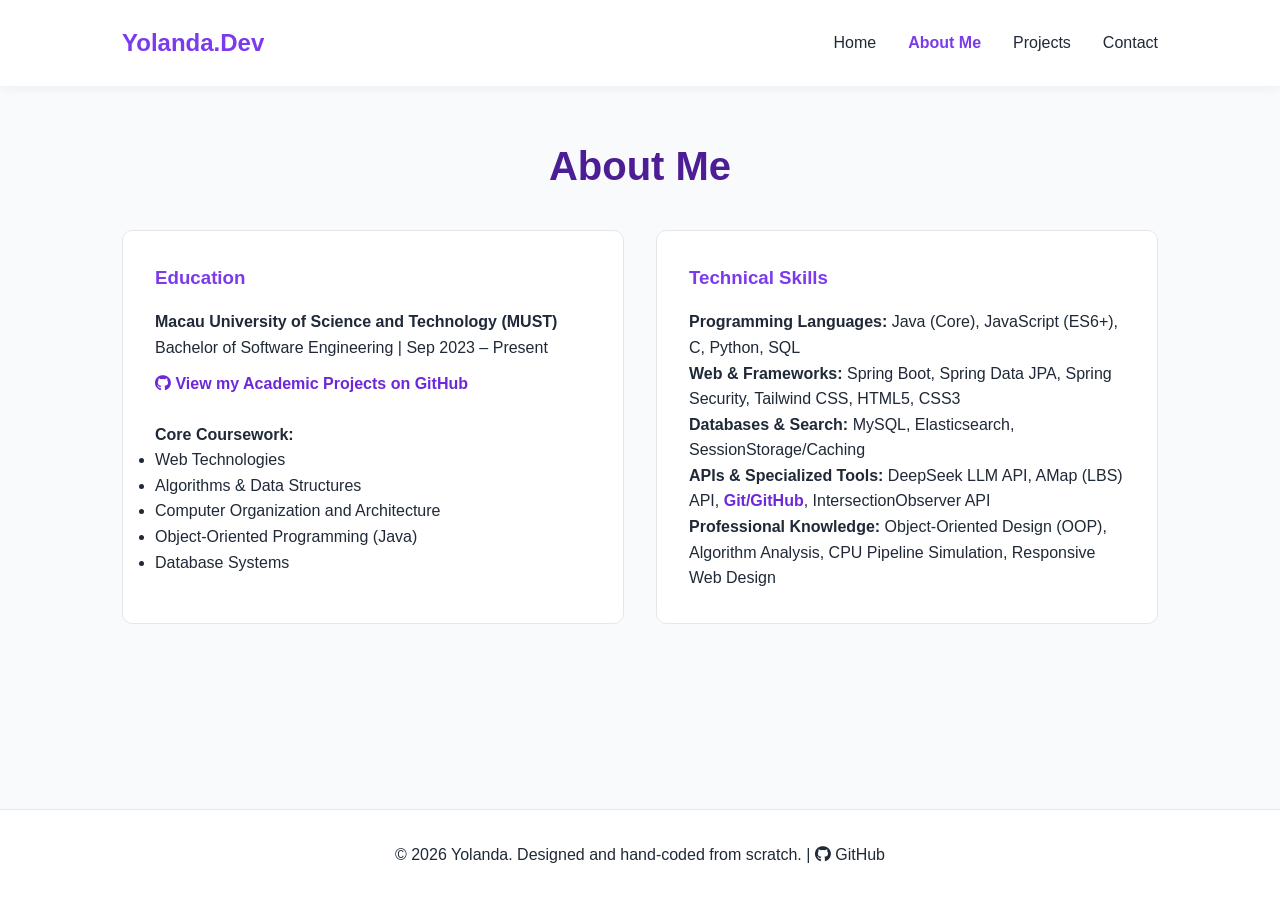
==== about.html @ a41aa28b "Add files via upload" ====
<!DOCTYPE html>
<html lang="en">
<head>
    <meta charset="UTF-8">
    <meta name="viewport" content="width=device-width, initial-scale=1.0">
    <title>About Me | Yolanda</title>
    <link rel="stylesheet" href="https://cdnjs.cloudflare.com/ajax/libs/font-awesome/6.0.0/css/all.min.css">
    <link rel="stylesheet" href="style.css">
</head>
<body>
    <header>
        <nav>
            <div class="logo">Yolanda.Dev</div>
            <ul class="nav-links">
                <li><a href="index.html">Home</a></li>
                <li><a href="about.html" class="active">About Me</a></li>
                <li><a href="projects.html">Projects</a></li>
                <li><a href="contact.html">Contact</a></li>
            </ul>
        </nav>
    </header>

    <main>
        <h2 class="page-title">About Me</h2>
        <div class="grid-container">
            <article class="card">
                <h3>Education</h3>
                <p><strong>Macau University of Science and Technology (MUST)</strong></p>
                <p>Bachelor of Software Engineering | Sep 2023 – Present</p>
                
                <p class="mt-2" style="margin-top: 10px;">
                    <a href="https://github.com/Yolanda9085" target="_blank" style="color: #6d28d9; text-decoration: none; font-weight: bold;">
                        <i class="fab fa-github"></i> View my Academic Projects on GitHub
                    </a>
                </p>

                <br>
                <p><strong>Core Coursework:</strong></p>
                <ul class="list-disc pl-5 space-y-1 text-sm text-gray-700">
                    <li>Web Technologies</li>
                    <li>Algorithms & Data Structures</li>
                    <li>Computer Organization and Architecture</li>
                    <li>Object-Oriented Programming (Java)</li>
                    <li>Database Systems</li>
                </ul>
            </article>

            <article class="card">
                <h3>Technical Skills</h3>
                <div class="skills-content text-sm space-y-3">
                    <p><strong>Programming Languages:</strong> Java (Core), JavaScript (ES6+), C, Python, SQL</p>
                    
                    <p><strong>Web & Frameworks:</strong> Spring Boot, Spring Data JPA, Spring Security, Tailwind CSS, HTML5, CSS3</p>
                    
                    <p><strong>Databases & Search:</strong> MySQL, Elasticsearch, SessionStorage/Caching</p>
                    
                    <p><strong>APIs & Specialized Tools:</strong> DeepSeek LLM API, AMap (LBS) API, <a href="https://github.com/Yolanda9085" target="_blank" style="color: #6d28d9; font-weight: bold;">Git/GitHub</a>, IntersectionObserver API</p>
                    
                    <p><strong>Professional Knowledge:</strong> Object-Oriented Design (OOP), Algorithm Analysis, CPU Pipeline Simulation, Responsive Web Design</p>
                </div>
            </article>
        </div>
    </main>

    <footer>
        <p>&copy; 2026 Yolanda. Designed and hand-coded from scratch. | <a href="https://github.com/Yolanda9085" target="_blank" style="color: inherit;"><i class="fab fa-github"></i> GitHub</a></p>
    </footer>
</body>
</html>
---- style.css ----
/* =========================================
   全局重置与变量 (Reset & Variables)
   ========================================= */
:root {
    --primary-color: #7c3aed; 
    --secondary-color: #4c1d95;
    --text-main: #1f2937;
    --text-muted: #6b7280;
    --bg-light: #f9fafb;
    --bg-white: #ffffff;
    --border-color: #e5e7eb;
    --font-family: 'Segoe UI', Tahoma, Geneva, Verdana, sans-serif;
}

* {
    margin: 0;
    padding: 0;
    box-sizing: border-box;
}

body {
    font-family: var(--font-family);
    color: var(--text-main);
    background-color: var(--bg-light);
    line-height: 1.6;
    display: flex;
    flex-direction: column;
    min-height: 100vh;
}

a {
    text-decoration: none;
    color: inherit;
    transition: color 0.3s ease;
}

/* =========================================
   导航栏 (Navigation)
   ========================================= */
header {
    background-color: var(--bg-white);
    box-shadow: 0 2px 10px rgba(0, 0, 0, 0.05);
    position: sticky;
    top: 0;
    z-index: 100;
}

nav {
    display: flex;
    justify-content: space-between;
    align-items: center;
    max-width: 1100px;
    margin: 0 auto;
    padding: 1.5rem 2rem;
}

.logo {
    font-size: 1.5rem;
    font-weight: bold;
    color: var(--primary-color);
}

.nav-links {
    display: flex;
    list-style: none;
    gap: 2rem;
}

.nav-links a:hover, .nav-links a.active {
    color: var(--primary-color);
    font-weight: 600;
}

/* =========================================
   主体内容通用 (Main Content)
   ========================================= */
main {
    flex: 1;
    max-width: 1100px;
    margin: 0 auto;
    padding: 3rem 2rem;
    width: 100%;
}

.page-title {
    font-size: 2.5rem;
    margin-bottom: 2rem;
    text-align: center;
    color: var(--secondary-color);
}

/* =========================================
   Page 1: Home
   ========================================= */
.hero-section {
    display: flex;
    align-items: center;
    justify-content: space-between;
    gap: 4rem;
    min-height: 60vh;
}

.hero-text {
    flex: 1;
}

.hero-text h1 {
    font-size: 3rem;
    margin-bottom: 1rem;
}

.hero-text p {
    font-size: 1.2rem;
    color: var(--text-muted);
    margin-bottom: 2rem;
}

.btn {
    display: inline-block;
    padding: 0.8rem 2rem;
    background-color: var(--primary-color);
    color: var(--bg-white);
    border-radius: 5px;
    font-weight: bold;
    border: none;
    cursor: pointer;
    text-align: center;
}

.btn:hover {
    background-color: var(--secondary-color);
    color: var(--bg-white);
}

.hero-image {
    flex: 1;
    display: flex;
    justify-content: center;
}

.hero-image img {
    width: 100%;
    max-width: 400px;
    border-radius: 20px;
    box-shadow: 0 10px 30px rgba(124, 58, 237, 0.2);
    object-fit: cover;
}

/* =========================================
   Page 2 & 3: About & Projects (Grid)
   ========================================= */
.grid-container {
    display: grid;
    grid-template-columns: repeat(auto-fit, minmax(300px, 1fr));
    gap: 2rem;
}

.card {
    background-color: var(--bg-white);
    border: 1px solid var(--border-color);
    border-radius: 10px;
    padding: 2rem;
    transition: transform 0.3s ease, box-shadow 0.3s ease;
}

.card:hover {
    transform: translateY(-5px);
    box-shadow: 0 10px 20px rgba(0,0,0,0.08);
}

.card h3 {
    margin-bottom: 1rem;
    color: var(--primary-color);
}

.tags {
    display: flex;
    gap: 0.5rem;
    margin-top: 1rem;
    flex-wrap: wrap;
}

.tag {
    background-color: #f3e8ff;
    color: var(--secondary-color);
    padding: 0.3rem 0.8rem;
    border-radius: 20px;
    font-size: 0.85rem;
}

/* =========================================
   Page 4: Contact Form
   ========================================= */
.contact-wrapper {
    display: flex;
    flex-direction: column;
    gap: 2rem;
    align-items: center;
}

.contact-image-container {
    width: 100%;
    display: flex;
    justify-content: center;
}

.contact-image {
    width: 100%;
    max-width: 500px;
    border-radius: 10px;
    box-shadow: 0 4px 10px rgba(0,0,0,0.1);
    object-fit: cover;
}

.contact-form {
    display: flex;
    flex-direction: column;
    gap: 1.5rem;
    max-width: 600px;
    width: 100%;
    background: var(--bg-white);
    padding: 3rem;
    border-radius: 10px;
    box-shadow: 0 4px 6px rgba(0,0,0,0.05);
}

.form-group {
    display: flex;
    flex-direction: column;
    gap: 0.5rem;
}

input, textarea {
    width: 100%;
    padding: 0.8rem;
    border: 1px solid var(--border-color);
    border-radius: 5px;
    font-family: var(--font-family);
}

.form-hint {
    font-size: 0.85rem;
    color: var(--text-muted);
    text-align: center;
    margin-top: 1rem;
}

/* 移除内联样式所需的辅助类 */
.text-center {
    text-align: center;
}

.mb-1-5 {
    margin-bottom: 1.5rem;
}

.text-muted {
    color: var(--text-muted);
}

.repo-link {
    color: var(--primary-color);
    font-weight: bold;
}

.btn-full {
    width: 100%;
}

/* =========================================
   页脚 (Footer)
   ========================================= */
footer {
    background-color: var(--bg-white);
    text-align: center;
    padding: 2rem;
    border-top: 1px solid var(--border-color);
    margin-top: auto;
    width: 100%;
}

/* =========================================
   响应式设计 (Media Queries)
   ========================================= */
@media (min-width: 900px) {
    .contact-wrapper {
        flex-direction: row;
        align-items: flex-start;
        justify-content: center;
    }
    .contact-image-container {
        flex: 1;
    }
    .contact-form {
        flex: 1;
        margin: 0;
    }
}

@media (max-width: 768px) {
    .hero-section {
        flex-direction: column-reverse;
        text-align: center;
    }
    nav {
        flex-direction: column;
        gap: 1rem;
    }
    .nav-links {
        gap: 1rem;
        flex-wrap: wrap;
        justify-content: center;
    }
}
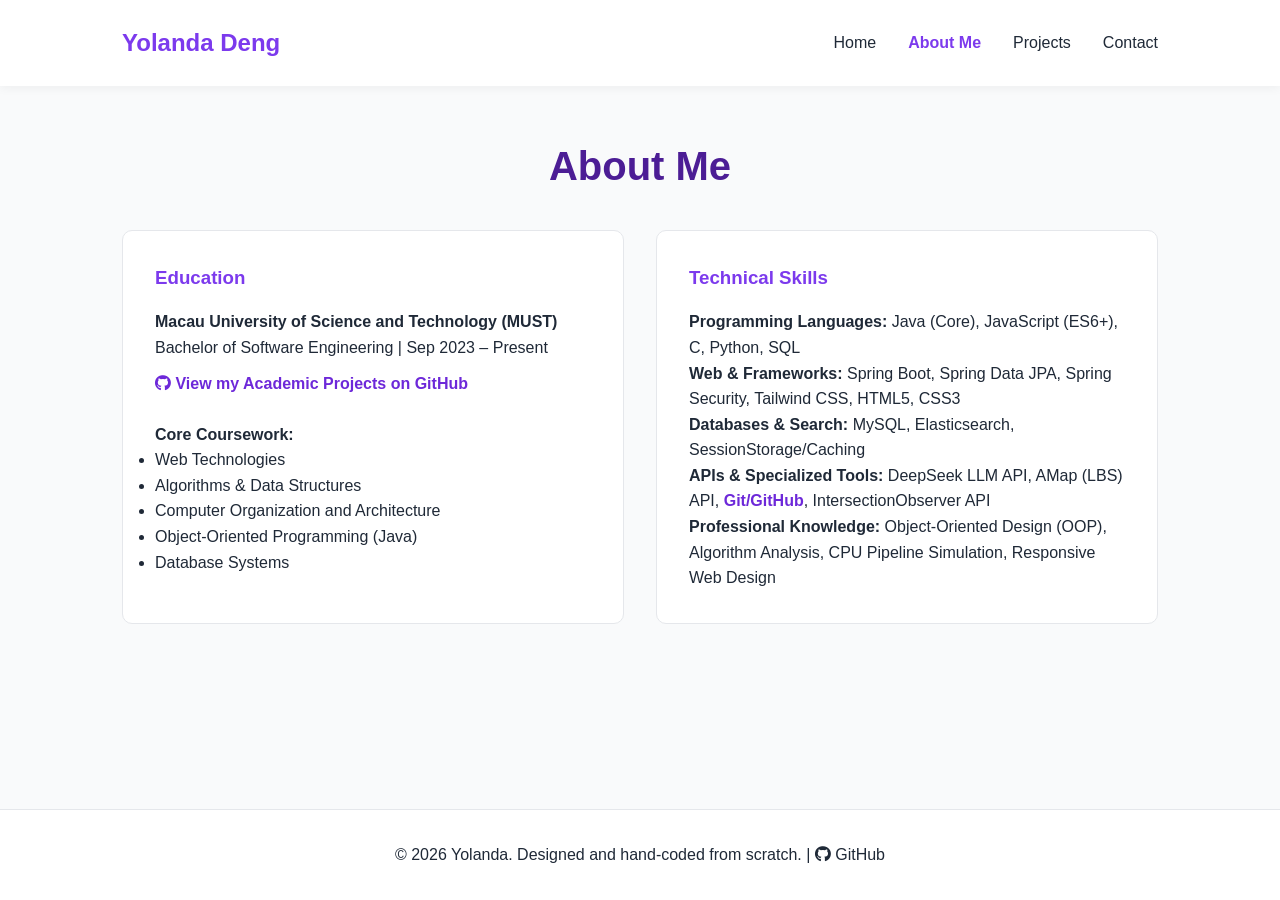
==== commit fff11430: "Add files via upload" ====
--- a/about.html
+++ b/about.html
@@ -10,7 +10,7 @@
 <body>
     <header>
         <nav>
-            <div class="logo">Yolanda.Dev</div>
+            <div class="logo">Yolanda Deng</div>
             <ul class="nav-links">
                 <li><a href="index.html">Home</a></li>
                 <li><a href="about.html" class="active">About Me</a></li>
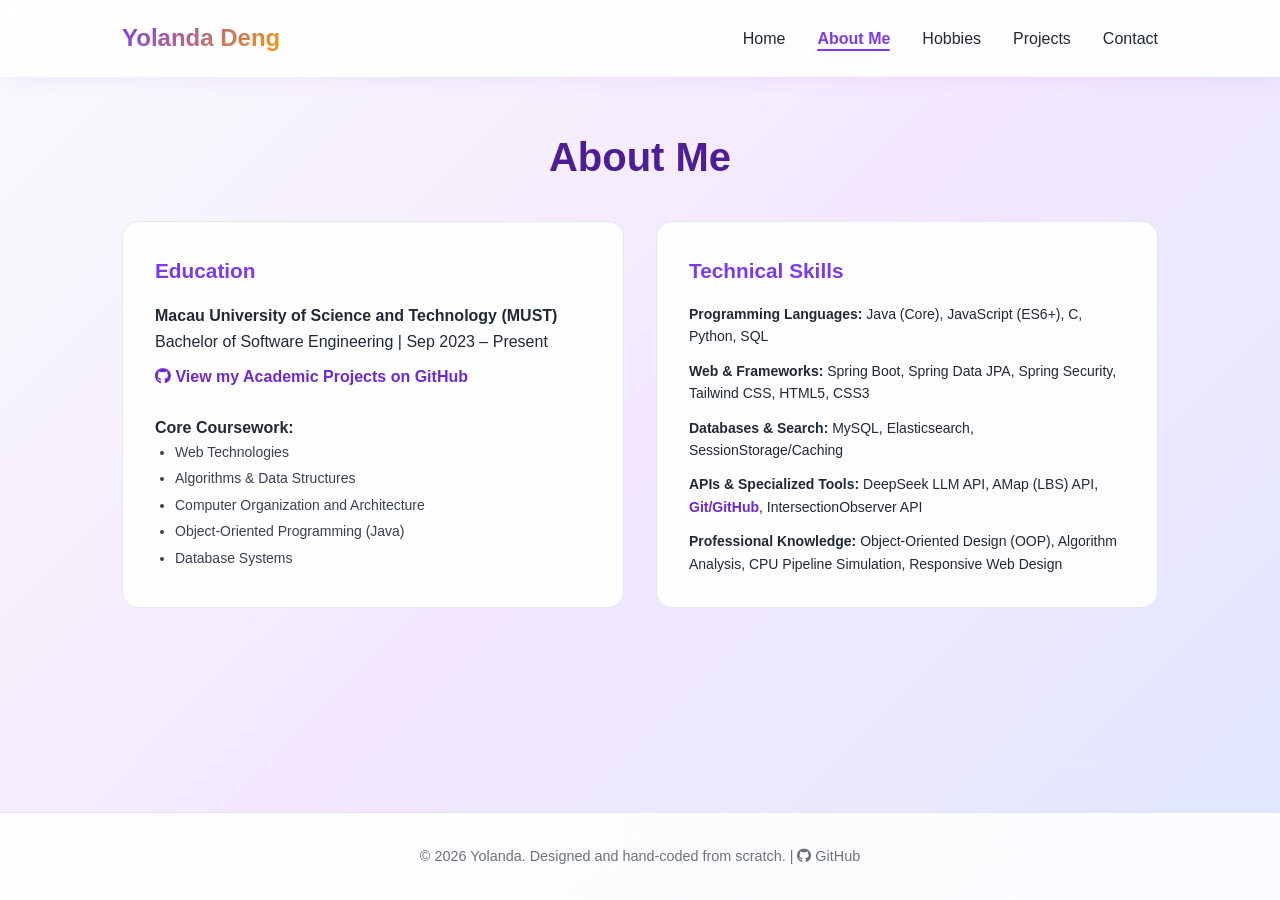
==== commit 788575d7: "Add files via upload" ====
--- a/about.html
+++ b/about.html
@@ -8,12 +8,15 @@
     <link rel="stylesheet" href="style.css">
 </head>
 <body>
+    <div class="bg-particles" id="particles"></div>
+
     <header>
         <nav>
             <div class="logo">Yolanda Deng</div>
             <ul class="nav-links">
                 <li><a href="index.html">Home</a></li>
                 <li><a href="about.html" class="active">About Me</a></li>
+                <li><a href="hobbies.html">Hobbies</a></li>
                 <li><a href="projects.html">Projects</a></li>
                 <li><a href="contact.html">Contact</a></li>
             </ul>
@@ -27,13 +30,11 @@
                 <h3>Education</h3>
                 <p><strong>Macau University of Science and Technology (MUST)</strong></p>
                 <p>Bachelor of Software Engineering | Sep 2023 – Present</p>
-                
-                <p class="mt-2" style="margin-top: 10px;">
-                    <a href="https://github.com/Yolanda9085" target="_blank" style="color: #6d28d9; text-decoration: none; font-weight: bold;">
+                <p class="mt-2" style="margin-top:10px;">
+                    <a href="https://github.com/Yolanda9085" target="_blank" style="color:#6d28d9;text-decoration:none;font-weight:bold;">
                         <i class="fab fa-github"></i> View my Academic Projects on GitHub
                     </a>
                 </p>
-
                 <br>
                 <p><strong>Core Coursework:</strong></p>
                 <ul class="list-disc pl-5 space-y-1 text-sm text-gray-700">
@@ -44,18 +45,13 @@
                     <li>Database Systems</li>
                 </ul>
             </article>
-
             <article class="card">
                 <h3>Technical Skills</h3>
                 <div class="skills-content text-sm space-y-3">
                     <p><strong>Programming Languages:</strong> Java (Core), JavaScript (ES6+), C, Python, SQL</p>
-                    
                     <p><strong>Web & Frameworks:</strong> Spring Boot, Spring Data JPA, Spring Security, Tailwind CSS, HTML5, CSS3</p>
-                    
                     <p><strong>Databases & Search:</strong> MySQL, Elasticsearch, SessionStorage/Caching</p>
-                    
-                    <p><strong>APIs & Specialized Tools:</strong> DeepSeek LLM API, AMap (LBS) API, <a href="https://github.com/Yolanda9085" target="_blank" style="color: #6d28d9; font-weight: bold;">Git/GitHub</a>, IntersectionObserver API</p>
-                    
+                    <p><strong>APIs & Specialized Tools:</strong> DeepSeek LLM API, AMap (LBS) API, <a href="https://github.com/Yolanda9085" target="_blank" style="color:#6d28d9;font-weight:bold;">Git/GitHub</a>, IntersectionObserver API</p>
                     <p><strong>Professional Knowledge:</strong> Object-Oriented Design (OOP), Algorithm Analysis, CPU Pipeline Simulation, Responsive Web Design</p>
                 </div>
             </article>
@@ -63,7 +59,26 @@
     </main>
 
     <footer>
-        <p>&copy; 2026 Yolanda. Designed and hand-coded from scratch. | <a href="https://github.com/Yolanda9085" target="_blank" style="color: inherit;"><i class="fab fa-github"></i> GitHub</a></p>
+        <p>&copy; 2026 Yolanda. Designed and hand-coded from scratch. | <a href="https://github.com/Yolanda9085" target="_blank" style="color:inherit;"><i class="fab fa-github"></i> GitHub</a></p>
     </footer>
+
+    <script>
+        (function() {
+            var c = document.getElementById('particles');
+            if (!c) return;
+            var colors = ['#7c3aed','#a78bfa','#c4b5fd','#f59e0b','#fbbf24','#fcd34d'];
+            for (var i = 0; i < 25; i++) {
+                var p = document.createElement('div');
+                p.className = 'particle';
+                var s = Math.random() * 8 + 3;
+                p.style.width = s + 'px'; p.style.height = s + 'px';
+                p.style.left = Math.random() * 100 + '%';
+                p.style.backgroundColor = colors[Math.floor(Math.random() * colors.length)];
+                p.style.animationDuration = (Math.random() * 6 + 6) + 's';
+                p.style.animationDelay = Math.random() * 5 + 's';
+                c.appendChild(p);
+            }
+        })();
+    </script>
 </body>
 </html>
--- a/style.css
+++ b/style.css
@@ -1,9 +1,10 @@
 /* =========================================
-   全局重置与变量 (Reset & Variables)
+   全局重置与变量
    ========================================= */
 :root {
-    --primary-color: #7c3aed; 
+    --primary-color: #7c3aed;
     --secondary-color: #4c1d95;
+    --accent-color: #f59e0b;
     --text-main: #1f2937;
     --text-muted: #6b7280;
     --bg-light: #f9fafb;
@@ -12,34 +13,55 @@
     --font-family: 'Segoe UI', Tahoma, Geneva, Verdana, sans-serif;
 }
 
-* {
-    margin: 0;
-    padding: 0;
-    box-sizing: border-box;
-}
+* { margin: 0; padding: 0; box-sizing: border-box; }
 
 body {
     font-family: var(--font-family);
     color: var(--text-main);
-    background-color: var(--bg-light);
+    background: linear-gradient(135deg, #f9fafb 0%, #f3e8ff 50%, #e0e7ff 100%);
+    background-attachment: fixed;
     line-height: 1.6;
     display: flex;
     flex-direction: column;
     min-height: 100vh;
-}
-
-a {
-    text-decoration: none;
-    color: inherit;
-    transition: color 0.3s ease;
-}
-
-/* =========================================
-   导航栏 (Navigation)
+    overflow-x: hidden;
+}
+
+a { text-decoration: none; color: inherit; transition: all 0.3s ease; }
+
+/* =========================================
+   粒子背景动画
+   ========================================= */
+.bg-particles {
+    position: fixed;
+    top: 0; left: 0;
+    width: 100%; height: 100%;
+    pointer-events: none;
+    z-index: 0;
+    opacity: 0.4;
+}
+
+@keyframes floatUp {
+    0% { transform: translateY(100vh) scale(0); opacity: 0; }
+    10% { opacity: 1; }
+    90% { opacity: 1; }
+    100% { transform: translateY(-10vh) scale(1); opacity: 0; }
+}
+
+.particle {
+    position: absolute;
+    bottom: -10px;
+    border-radius: 50%;
+    animation: floatUp 8s infinite ease-in;
+}
+
+/* =========================================
+   导航栏
    ========================================= */
 header {
-    background-color: var(--bg-white);
-    box-shadow: 0 2px 10px rgba(0, 0, 0, 0.05);
+    background: rgba(255, 255, 255, 0.85);
+    backdrop-filter: blur(20px);
+    box-shadow: 0 2px 20px rgba(124, 58, 237, 0.08);
     position: sticky;
     top: 0;
     z-index: 100;
@@ -51,28 +73,42 @@
     align-items: center;
     max-width: 1100px;
     margin: 0 auto;
-    padding: 1.5rem 2rem;
+    padding: 1.2rem 2rem;
 }
 
 .logo {
     font-size: 1.5rem;
     font-weight: bold;
-    color: var(--primary-color);
-}
-
-.nav-links {
-    display: flex;
-    list-style: none;
-    gap: 2rem;
-}
-
-.nav-links a:hover, .nav-links a.active {
-    color: var(--primary-color);
-    font-weight: 600;
-}
-
-/* =========================================
-   主体内容通用 (Main Content)
+    background: linear-gradient(135deg, var(--primary-color), var(--accent-color));
+    -webkit-background-clip: text;
+    -webkit-text-fill-color: transparent;
+    background-clip: text;
+    transition: transform 0.3s ease;
+}
+.logo:hover { transform: scale(1.05); }
+
+.nav-links { display: flex; list-style: none; gap: 2rem; }
+
+.nav-links a {
+    position: relative;
+    padding: 0.3rem 0;
+    font-weight: 500;
+}
+.nav-links a::after {
+    content: '';
+    position: absolute;
+    bottom: 0; left: 0;
+    width: 0; height: 2px;
+    background: var(--primary-color);
+    border-radius: 2px;
+    transition: width 0.3s ease;
+}
+.nav-links a:hover::after,
+.nav-links a.active::after { width: 100%; }
+.nav-links a:hover, .nav-links a.active { color: var(--primary-color); font-weight: 600; }
+
+/* =========================================
+   主体
    ========================================= */
 main {
     flex: 1;
@@ -80,6 +116,8 @@
     margin: 0 auto;
     padding: 3rem 2rem;
     width: 100%;
+    position: relative;
+    z-index: 1;
 }
 
 .page-title {
@@ -87,10 +125,24 @@
     margin-bottom: 2rem;
     text-align: center;
     color: var(--secondary-color);
-}
-
-/* =========================================
-   Page 1: Home
+    animation: slideInDown 0.6s ease;
+}
+
+@keyframes slideInDown {
+    from { transform: translateY(-30px); opacity: 0; }
+    to { transform: translateY(0); opacity: 1; }
+}
+@keyframes fadeInUp {
+    from { transform: translateY(30px); opacity: 0; }
+    to { transform: translateY(0); opacity: 1; }
+}
+@keyframes fadeIn {
+    from { opacity: 0; }
+    to { opacity: 1; }
+}
+
+/* =========================================
+   Home
    ========================================= */
 .hero-section {
     display: flex;
@@ -98,17 +150,17 @@
     justify-content: space-between;
     gap: 4rem;
     min-height: 60vh;
-}
-
-.hero-text {
-    flex: 1;
-}
-
+    animation: fadeIn 1s ease;
+}
+.hero-text { flex: 1; }
 .hero-text h1 {
     font-size: 3rem;
     margin-bottom: 1rem;
-}
-
+    background: linear-gradient(135deg, var(--primary-color), var(--secondary-color));
+    -webkit-background-clip: text;
+    -webkit-text-fill-color: transparent;
+    background-clip: text;
+}
 .hero-text p {
     font-size: 1.2rem;
     color: var(--text-muted);
@@ -118,36 +170,39 @@
 .btn {
     display: inline-block;
     padding: 0.8rem 2rem;
-    background-color: var(--primary-color);
-    color: var(--bg-white);
-    border-radius: 5px;
+    background: linear-gradient(135deg, var(--primary-color), var(--secondary-color));
+    color: white;
+    border-radius: 50px;
     font-weight: bold;
     border: none;
     cursor: pointer;
     text-align: center;
-}
-
+    transition: all 0.3s ease;
+    box-shadow: 0 4px 15px rgba(124, 58, 237, 0.3);
+}
 .btn:hover {
-    background-color: var(--secondary-color);
-    color: var(--bg-white);
-}
-
-.hero-image {
-    flex: 1;
-    display: flex;
-    justify-content: center;
-}
-
+    transform: translateY(-3px);
+    box-shadow: 0 8px 25px rgba(124, 58, 237, 0.4);
+}
+
+.hero-image { flex: 1; display: flex; justify-content: center; }
 .hero-image img {
     width: 100%;
-    max-width: 400px;
-    border-radius: 20px;
-    box-shadow: 0 10px 30px rgba(124, 58, 237, 0.2);
+    max-width: 350px;
+    border-radius: 50%;
+    box-shadow: 0 20px 60px rgba(124, 58, 237, 0.2);
     object-fit: cover;
-}
-
-/* =========================================
-   Page 2 & 3: About & Projects (Grid)
+    aspect-ratio: 1/1;
+    border: 4px solid white;
+    transition: transform 0.5s ease, box-shadow 0.5s ease;
+}
+.hero-image img:hover {
+    transform: scale(1.05) rotate(2deg);
+    box-shadow: 0 25px 70px rgba(124, 58, 237, 0.35);
+}
+
+/* =========================================
+   Cards
    ========================================= */
 .grid-container {
     display: grid;
@@ -156,61 +211,152 @@
 }
 
 .card {
-    background-color: var(--bg-white);
+    background: rgba(255, 255, 255, 0.9);
+    backdrop-filter: blur(10px);
     border: 1px solid var(--border-color);
-    border-radius: 10px;
+    border-radius: 16px;
     padding: 2rem;
-    transition: transform 0.3s ease, box-shadow 0.3s ease;
-}
+    transition: all 0.4s ease;
+    animation: fadeInUp 0.6s ease forwards;
+    opacity: 0;
+}
+.card:nth-child(1) { animation-delay: 0.1s; }
+.card:nth-child(2) { animation-delay: 0.2s; }
+.card:nth-child(3) { animation-delay: 0.3s; }
+.card:nth-child(4) { animation-delay: 0.4s; }
 
 .card:hover {
-    transform: translateY(-5px);
-    box-shadow: 0 10px 20px rgba(0,0,0,0.08);
-}
-
-.card h3 {
-    margin-bottom: 1rem;
-    color: var(--primary-color);
-}
-
-.tags {
-    display: flex;
-    gap: 0.5rem;
-    margin-top: 1rem;
-    flex-wrap: wrap;
-}
-
+    transform: translateY(-8px);
+    box-shadow: 0 20px 40px rgba(124, 58, 237, 0.12);
+    border-color: var(--primary-color);
+}
+.card h3 { margin-bottom: 1rem; color: var(--primary-color); font-size: 1.3rem; }
+
+.tags { display: flex; gap: 0.5rem; margin-top: 1rem; flex-wrap: wrap; }
 .tag {
-    background-color: #f3e8ff;
+    background: linear-gradient(135deg, #f3e8ff, #ede9fe);
     color: var(--secondary-color);
     padding: 0.3rem 0.8rem;
     border-radius: 20px;
     font-size: 0.85rem;
-}
-
-/* =========================================
-   Page 4: Contact Form
+    font-weight: 500;
+    transition: all 0.3s ease;
+}
+.tag:hover { transform: scale(1.05); background: var(--primary-color); color: white; }
+
+/* =========================================
+   Hobbies
+   ========================================= */
+.hobby-section {
+    margin-bottom: 3rem;
+    animation: fadeInUp 0.6s ease forwards;
+    opacity: 0;
+}
+.hobby-section:nth-child(1) { animation-delay: 0.1s; }
+.hobby-section:nth-child(2) { animation-delay: 0.2s; }
+.hobby-section:nth-child(3) { animation-delay: 0.3s; }
+
+.hobby-header {
+    display: flex;
+    align-items: center;
+    gap: 1rem;
+    margin-bottom: 1.5rem;
+}
+.hobby-header .hobby-icon {
+    font-size: 2.5rem;
+    background: rgba(255,255,255,0.9);
+    width: 60px; height: 60px;
+    border-radius: 50%;
+    display: flex;
+    align-items: center;
+    justify-content: center;
+    box-shadow: 0 4px 15px rgba(124,58,237,0.1);
+}
+.hobby-header h2 { font-size: 1.8rem; color: var(--secondary-color); }
+.hobby-header p { color: var(--text-muted); font-size: 1rem; }
+
+.photo-grid {
+    display: grid;
+    grid-template-columns: repeat(auto-fit, minmax(220px, 1fr));
+    gap: 1rem;
+}
+.photo-grid.single { grid-template-columns: 1fr; max-width: 500px; }
+
+.photo-card {
+    background: rgba(255,255,255,0.9);
+    backdrop-filter: blur(10px);
+    border-radius: 16px;
+    overflow: hidden;
+    border: 1px solid var(--border-color);
+    transition: all 0.4s ease;
+    cursor: pointer;
+}
+.photo-card:hover {
+    transform: translateY(-6px);
+    box-shadow: 0 15px 35px rgba(124,58,237,0.15);
+    border-color: var(--primary-color);
+}
+.photo-card img {
+    width: 100%;
+    height: 300px;
+    object-fit: contain;
+    background: #f5f3ff;
+    display: block;
+    transition: transform 0.5s ease;
+}
+.photo-card:hover img { transform: scale(1.05); }
+.photo-card .caption { padding: 0.8rem 1rem; font-size: 0.9rem; color: var(--text-muted); text-align: center; }
+
+/* 灯箱 */
+.lightbox {
+    display: none;
+    position: fixed;
+    top: 0; left: 0;
+    width: 100%; height: 100%;
+    background: rgba(0,0,0,0.9);
+    z-index: 999;
+    align-items: center;
+    justify-content: center;
+    flex-direction: column;
+}
+.lightbox.active { display: flex; }
+.lightbox img {
+    max-width: 90%;
+    max-height: 80vh;
+    border-radius: 10px;
+    animation: fadeIn 0.3s ease;
+}
+.lightbox .close {
+    position: absolute;
+    top: 20px; right: 30px;
+    color: white;
+    font-size: 2rem;
+    cursor: pointer;
+    transition: transform 0.3s ease;
+}
+.lightbox .close:hover { transform: scale(1.2); }
+.lightbox .caption { color: white; margin-top: 1rem; font-size: 1rem; }
+
+/* =========================================
+   Contact
    ========================================= */
 .contact-wrapper {
     display: flex;
     flex-direction: column;
     gap: 2rem;
     align-items: center;
-}
-
-.contact-image-container {
-    width: 100%;
-    display: flex;
-    justify-content: center;
-}
-
+    animation: fadeInUp 0.6s ease;
+}
+.contact-image-container { width: 100%; display: flex; justify-content: center; }
 .contact-image {
     width: 100%;
     max-width: 500px;
-    border-radius: 10px;
-    box-shadow: 0 4px 10px rgba(0,0,0,0.1);
+    border-radius: 16px;
+    box-shadow: 0 10px 30px rgba(0,0,0,0.1);
     object-fit: cover;
-}
+    transition: transform 0.5s ease;
+}
+.contact-image:hover { transform: scale(1.02); }
 
 .contact-form {
     display: flex;
@@ -218,97 +364,82 @@
     gap: 1.5rem;
     max-width: 600px;
     width: 100%;
+    background: rgba(255, 255, 255, 0.9);
+    backdrop-filter: blur(10px);
+    padding: 3rem;
+    border-radius: 16px;
+    box-shadow: 0 10px 30px rgba(124, 58, 237, 0.08);
+}
+.form-group { display: flex; flex-direction: column; gap: 0.5rem; }
+
+input, textarea {
+    width: 100%;
+    padding: 0.8rem;
+    border: 2px solid var(--border-color);
+    border-radius: 10px;
+    font-family: var(--font-family);
+    transition: all 0.3s ease;
     background: var(--bg-white);
-    padding: 3rem;
-    border-radius: 10px;
-    box-shadow: 0 4px 6px rgba(0,0,0,0.05);
-}
-
-.form-group {
-    display: flex;
-    flex-direction: column;
-    gap: 0.5rem;
-}
-
-input, textarea {
-    width: 100%;
-    padding: 0.8rem;
-    border: 1px solid var(--border-color);
-    border-radius: 5px;
-    font-family: var(--font-family);
-}
-
-.form-hint {
-    font-size: 0.85rem;
-    color: var(--text-muted);
-    text-align: center;
-    margin-top: 1rem;
-}
-
-/* 移除内联样式所需的辅助类 */
-.text-center {
-    text-align: center;
-}
-
-.mb-1-5 {
-    margin-bottom: 1.5rem;
-}
-
-.text-muted {
-    color: var(--text-muted);
-}
-
-.repo-link {
-    color: var(--primary-color);
-    font-weight: bold;
-}
-
-.btn-full {
-    width: 100%;
-}
-
-/* =========================================
-   页脚 (Footer)
+}
+input:focus, textarea:focus {
+    outline: none;
+    border-color: var(--primary-color);
+    box-shadow: 0 0 0 4px rgba(124, 58, 237, 0.1);
+}
+
+.form-hint { font-size: 0.85rem; color: var(--text-muted); text-align: center; margin-top: 1rem; }
+.text-center { text-align: center; }
+.mb-1-5 { margin-bottom: 1.5rem; }
+.text-muted { color: var(--text-muted); }
+.repo-link { color: var(--primary-color); font-weight: bold; }
+.btn-full { width: 100%; }
+
+/* 列表样式 */
+.list-disc { list-style-type: disc; }
+.pl-5 { padding-left: 1.25rem; }
+.mt-2 { margin-top: 0.5rem; }
+.mb-2 { margin-bottom: 0.5rem; }
+.mb-4 { margin-bottom: 1rem; }
+.space-y-1 > * + * { margin-top: 0.25rem; }
+.space-y-2 > * + * { margin-top: 0.5rem; }
+.space-y-3 > * + * { margin-top: 0.75rem; }
+.text-sm { font-size: 0.875rem; }
+.text-gray-700 { color: #374151; }
+.text-2xl { font-size: 1.5rem; }
+.text-purple-600 { color: var(--primary-color); }
+.font-bold { font-weight: bold; }
+
+/* =========================================
+   Footer
    ========================================= */
 footer {
-    background-color: var(--bg-white);
+    background: rgba(255, 255, 255, 0.85);
+    backdrop-filter: blur(20px);
     text-align: center;
     padding: 2rem;
     border-top: 1px solid var(--border-color);
     margin-top: auto;
     width: 100%;
-}
-
-/* =========================================
-   响应式设计 (Media Queries)
+    color: var(--text-muted);
+    font-size: 0.9rem;
+}
+
+/* =========================================
+   响应式
    ========================================= */
 @media (min-width: 900px) {
-    .contact-wrapper {
-        flex-direction: row;
-        align-items: flex-start;
-        justify-content: center;
-    }
-    .contact-image-container {
-        flex: 1;
-    }
-    .contact-form {
-        flex: 1;
-        margin: 0;
-    }
+    .contact-wrapper { flex-direction: row; align-items: flex-start; justify-content: center; }
+    .contact-image-container { flex: 1; }
+    .contact-form { flex: 1; margin: 0; }
 }
 
 @media (max-width: 768px) {
-    .hero-section {
-        flex-direction: column-reverse;
-        text-align: center;
-    }
-    nav {
-        flex-direction: column;
-        gap: 1rem;
-    }
-    .nav-links {
-        gap: 1rem;
-        flex-wrap: wrap;
-        justify-content: center;
-    }
+    .hero-section { flex-direction: column-reverse; text-align: center; }
+    .hero-text h1 { font-size: 2rem; }
+    nav { flex-direction: column; gap: 1rem; }
+    .nav-links { gap: 1rem; flex-wrap: wrap; justify-content: center; }
+    .page-title { font-size: 2rem; }
+    .photo-grid { grid-template-columns: repeat(2, 1fr); gap: 0.5rem; }
+    .photo-card img { height: 180px; }
+    .hobby-header h2 { font-size: 1.4rem; }
 }
